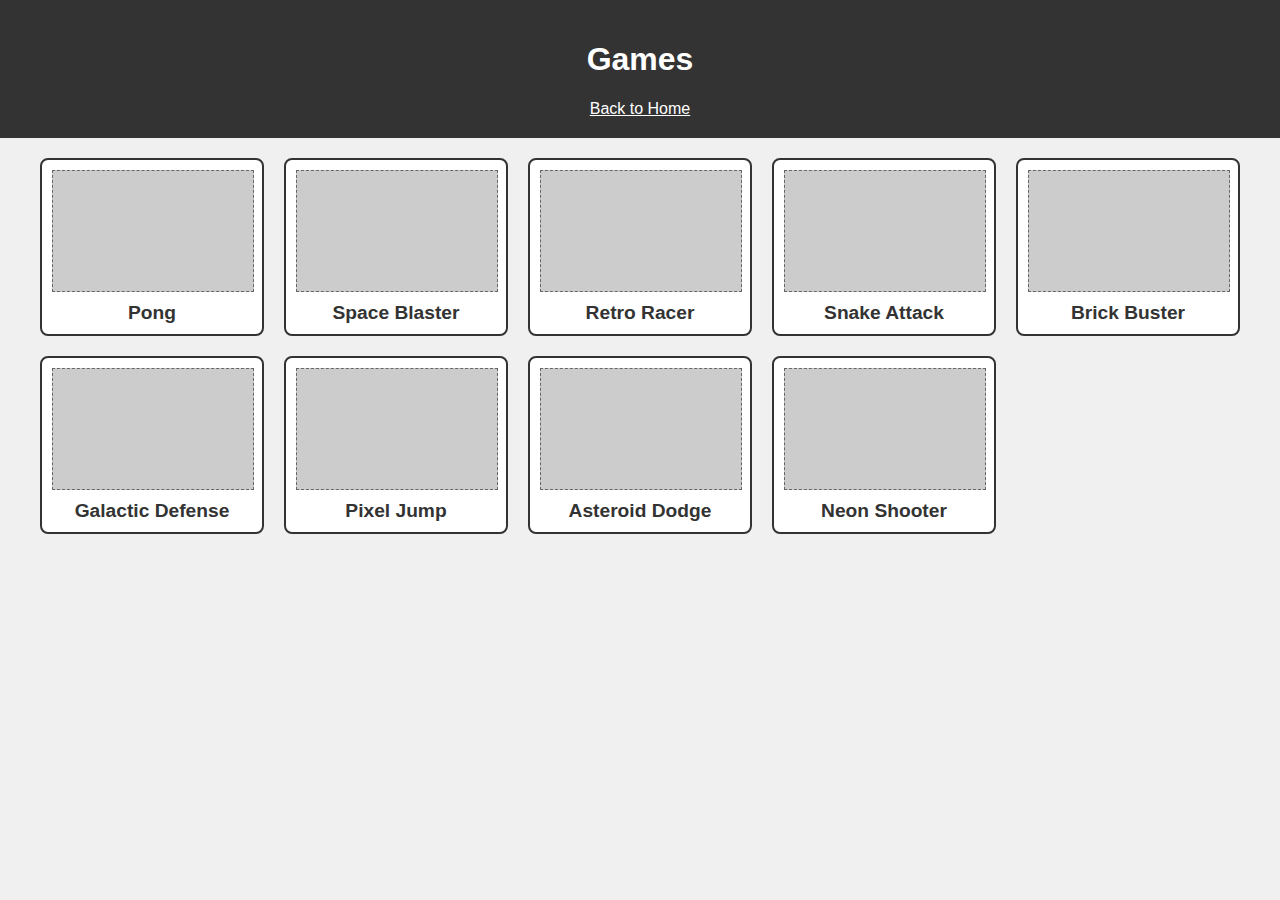
==== games.html @ 6390c855 "Pong and carousel" ====
<!DOCTYPE html>
<html lang="en">
<head>
    <meta charset="UTF-8">
    <meta name="viewport" content="width=device-width, initial-scale=1.0">
    <title>Games - AI Game Hub</title>
    <link rel="stylesheet" href="/styles.css">
</head>
<body>
    <header>
        <h1>Games</h1>
        <nav><a href="/index.html">Back to Home</a></nav>
    </header>
    <main>
        <!-- Game Grid -->
        <section id="game-grid" class="game-grid">
            <div class="game-tile" data-game="pong">
                <div class="game-placeholder"></div>
                <h3>Pong</h3>
            </div>
            <div class="game-tile" data-game="space-blaster">
                <div class="game-placeholder"></div>
                <h3>Space Blaster</h3>
            </div>
            <div class="game-tile" data-game="retro-racer">
                <div class="game-placeholder"></div>
                <h3>Retro Racer</h3>
            </div>
            <div class="game-tile" data-game="snake-attack">
                <div class="game-placeholder"></div>
                <h3>Snake Attack</h3>
            </div>
            <div class="game-tile" data-game="brick-buster">
                <div class="game-placeholder"></div>
                <h3>Brick Buster</h3>
            </div>
            <div class="game-tile" data-game="galactic-defense">
                <div class="game-placeholder"></div>
                <h3>Galactic Defense</h3>
            </div>
            <div class="game-tile" data-game="pixel-jump">
                <div class="game-placeholder"></div>
                <h3>Pixel Jump</h3>
            </div>
            <div class="game-tile" data-game="asteroid-dodge">
                <div class="game-placeholder"></div>
                <h3>Asteroid Dodge</h3>
            </div>
            <div class="game-tile" data-game="neon-shooter">
                <div class="game-placeholder"></div>
                <h3>Neon Shooter</h3>
            </div>
            <div class="game
---- styles.css ----
body {
    font-family: Arial, sans-serif;
    margin: 0;
    padding: 0;
    text-align: center;
    background-color: #f0f0f0;
}

header {
    background-color: #333;
    color: white;
    padding: 20px;
}

nav a {
    color: white;
    margin: 0 10px;
}

main {
    padding: 20px;
}

/* Game Grid */
.game-grid {
    display: grid;
    grid-template-columns: repeat(auto-fit, minmax(200px, 1fr));
    gap: 20px;
    max-width: 1200px;
    margin: 0 auto;
}

.game-tile {
    background-color: #fff;
    border: 2px solid #333;
    border-radius: 8px;
    padding: 10px;
    cursor: pointer;
    transition: transform 0.2s;
}

.game-tile:hover {
    transform: scale(1.05);
}

.game-placeholder {
    width: 100%;
    height: 120px;
    background-color: #ccc;
    border: 1px dashed #666;
    margin-bottom: 10px;
}

h3 {
    margin: 0;
    font-size: 1.2em;
    color: #333;
}

/* Game Focus Overlay */
.game-focus {
    position: fixed;
    top: 0;
    left: 0;
    width: 100%;
    height: 100%;
    background-color: rgba(0, 0, 0, 0.8);
    display: flex;
    justify-content: center;
    align-items: center;
    z-index: 1000;
}

.game-content {
    background-color: #fff;
    padding: 20px;
    border-radius: 8px;
    max-width: 900px;
    width: 90%;
    position: relative;
}

#close-focus {
    position: absolute;
    top: 10px;
    right: 10px;
    background-color: #f44336;
    color: white;
    border: none;
    padding: 5px 10px;
    border-radius: 4px;
    cursor: pointer;
}

#pongCanvas {
    border: 1px solid #333;
}

.hidden {
    display: none;
}
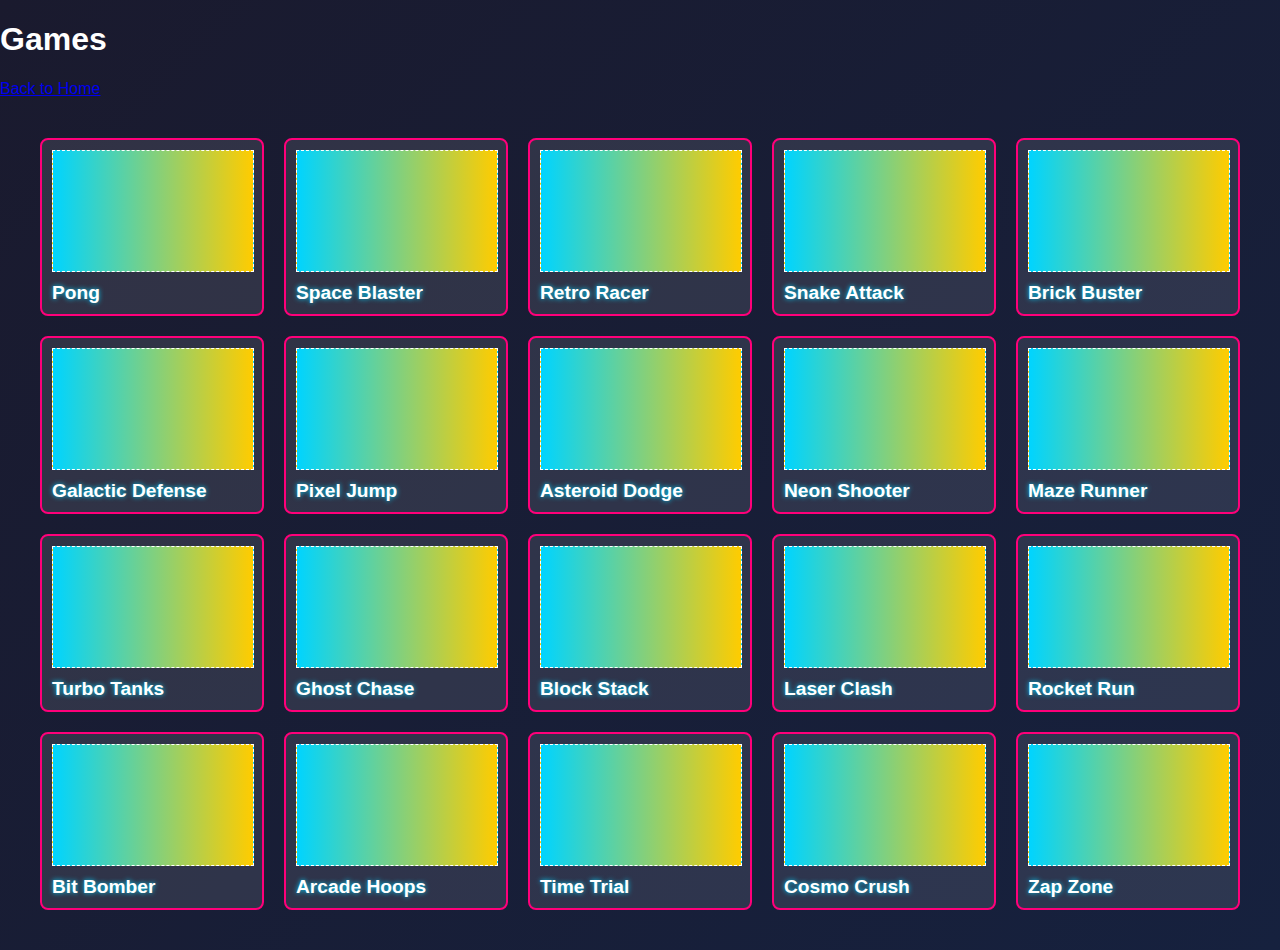
==== commit 957b3287: "fix games ref" ====
--- a/games.html
+++ b/games.html
@@ -50,4 +50,67 @@
                 <div class="game-placeholder"></div>
                 <h3>Neon Shooter</h3>
             </div>
-            <div class="game+            <div class="game-tile" data-game="maze-runner">
+                <div class="game-placeholder"></div>
+                <h3>Maze Runner</h3>
+            </div>
+            <div class="game-tile" data-game="turbo-tanks">
+                <div class="game-placeholder"></div>
+                <h3>Turbo Tanks</h3>
+            </div>
+            <div class="game-tile" data-game="ghost-chase">
+                <div class="game-placeholder"></div>
+                <h3>Ghost Chase</h3>
+            </div>
+            <div class="game-tile" data-game="block-stack">
+                <div class="game-placeholder"></div>
+                <h3>Block Stack</h3>
+            </div>
+            <div class="game-tile" data-game="laser-clash">
+                <div class="game-placeholder"></div>
+                <h3>Laser Clash</h3>
+            </div>
+            <div class="game-tile" data-game="rocket-run">
+                <div class="game-placeholder"></div>
+                <h3>Rocket Run</h3>
+            </div>
+            <div class="game-tile" data-game="bit-bomber">
+                <div class="game-placeholder"></div>
+                <h3>Bit Bomber</h3>
+            </div>
+            <div class="game-tile" data-game="arcade-hoops">
+                <div class="game-placeholder"></div>
+                <h3>Arcade Hoops</h3>
+            </div>
+            <div class="game-tile" data-game="time-trial">
+                <div class="game-placeholder"></div>
+                <h3>Time Trial</h3>
+            </div>
+            <div class="game-tile" data-game="cosmo-crush">
+                <div class="game-placeholder"></div>
+                <h3>Cosmo Crush</h3>
+            </div>
+            <div class="game-tile" data-game="zap-zone">
+                <div class="game-placeholder"></div>
+                <h3>Zap Zone</h3>
+            </div>
+        </section>
+
+        <!-- Game Focus Overlay -->
+        <div id="game-focus" class="game-focus hidden">
+            <div class="game-content">
+                <button id="close-focus">Close</button>
+                <h2 id="game-title"></h2>
+                <div id="game-area">
+                    <!-- Pong Canvas (only shown for Pong) -->
+                    <canvas id="pongCanvas" width="800" height="600" class="hidden"></canvas>
+                    <p id="game-instructions" class="hidden">Use W/S for left paddle, Up/Down for right paddle.</p>
+                    <!-- Placeholder for other games -->
+                    <p id="coming-soon" class="hidden">Coming Soon!</p>
+                </div>
+            </div>
+        </div>
+    </main>
+    <script src="/games.js"></script>
+</body>
+</html>--- a/styles.css
+++ b/styles.css
@@ -1,27 +1,130 @@
+/* Reset and Base Styles */
 body {
-    font-family: Arial, sans-serif;
+    font-family: 'Arial', sans-serif;
     margin: 0;
     padding: 0;
+    background: linear-gradient(135deg, #1a1a2e, #16213e); /* Dark gradient background */
+    color: #fff;
+    overflow-x: hidden;
+}
+
+/* Hero Header */
+.hero {
+    position: relative;
     text-align: center;
-    background-color: #f0f0f0;
-}
-
-header {
-    background-color: #333;
-    color: white;
+    padding: 60px 20px;
+    background: linear-gradient(45deg, #ff007a, #00d4ff, #ffcc00); /* Vibrant gradient */
+    background-size: 200% 200%;
+    animation: gradientShift 10s ease infinite; /* Animated gradient */
+    box-shadow: 0 4px 20px rgba(0, 0, 0, 0.5);
+}
+
+.hero h1 {
+    font-size: 4em;
+    margin: 0;
+    text-transform: uppercase;
+    letter-spacing: 2px;
+    text-shadow: 0 0 10px rgba(255, 255, 255, 0.8), 0 0 20px #ff007a; /* Neon glow */
+    animation: pulse 2s infinite; /* Subtle pulse effect */
+}
+
+.tagline {
+    font-size: 1.5em;
+    margin: 10px 0;
+    color: #e0e0e0;
+    text-shadow: 0 0 5px rgba(0, 212, 255, 0.7);
+}
+
+/* Navigation Button */
+nav .btn {
+    display: inline-block;
+    padding: 15px 30px;
+    background: #00d4ff;
+    color: #1a1a2e;
+    text-decoration: none;
+    font-weight: bold;
+    border-radius: 25px;
+    transition: transform 0.3s, box-shadow 0.3s;
+    box-shadow: 0 0 15px #00d4ff;
+}
+
+nav .btn:hover {
+    transform: scale(1.1);
+    box-shadow: 0 0 25px #00d4ff, 0 0 50px #00d4ff;
+}
+
+/* Main Sections */
+main {
+    max-width: 1200px;
+    margin: 40px auto;
+    padding: 0 20px;
+}
+
+.highlight {
+    background: rgba(255, 255, 255, 0.1);
+    padding: 30px;
+    margin: 20px 0;
+    border-radius: 10px;
+    border: 1px solid rgba(255, 255, 255, 0.2);
+    backdrop-filter: blur(5px); /* Glassmorphism effect */
+    transition: transform 0.3s;
+}
+
+.highlight:hover {
+    transform: translateY(-5px);
+    box-shadow: 0 10px 20px rgba(0, 0, 0, 0.3);
+}
+
+.highlight h2 {
+    font-size: 2em;
+    color: #ffcc00;
+    text-shadow: 0 0 10px #ffcc00;
+}
+
+.highlight p {
+    font-size: 1.2em;
+    color: #d0d0d0;
+}
+
+.btn.secondary {
+    display: inline-block;
+    padding: 10px 20px;
+    background: #ff007a;
+    color: #fff;
+    text-decoration: none;
+    border-radius: 20px;
+    box-shadow: 0 0 10px #ff007a;
+    transition: transform 0.3s;
+}
+
+.btn.secondary:hover {
+    transform: scale(1.05);
+    box-shadow: 0 0 20px #ff007a;
+}
+
+/* Footer */
+footer {
+    background: #1a1a2e;
     padding: 20px;
-}
-
-nav a {
-    color: white;
-    margin: 0 10px;
-}
-
-main {
-    padding: 20px;
-}
-
-/* Game Grid */
+    text-align: center;
+    border-top: 1px solid #ff007a;
+    box-shadow: 0 -4px 10px rgba(0, 0, 0, 0.5);
+}
+
+/* Animations */
+@keyframes gradientShift {
+    0% { background-position: 0% 0%; }
+    50% { background-position: 100% 100%; }
+    100% { background-position: 0% 0%; }
+}
+
+@keyframes pulse {
+    0% { transform: scale(1); }
+    50% { transform: scale(1.05); }
+    100% { transform: scale(1); }
+}
+
+/* Game Grid (unchanged from before) */
 .game-grid {
     display: grid;
     grid-template-columns: repeat(auto-fit, minmax(200px, 1fr));
@@ -31,8 +134,8 @@
 }
 
 .game-tile {
-    background-color: #fff;
-    border: 2px solid #333;
+    background-color: rgba(255, 255, 255, 0.1);
+    border: 2px solid #ff007a;
     border-radius: 8px;
     padding: 10px;
     cursor: pointer;
@@ -41,23 +144,25 @@
 
 .game-tile:hover {
     transform: scale(1.05);
+    box-shadow: 0 0 15px #ff007a;
 }
 
 .game-placeholder {
     width: 100%;
     height: 120px;
-    background-color: #ccc;
-    border: 1px dashed #666;
+    background: linear-gradient(90deg, #00d4ff, #ffcc00);
+    border: 1px dashed #fff;
     margin-bottom: 10px;
 }
 
-h3 {
+.game-tile h3 {
     margin: 0;
     font-size: 1.2em;
-    color: #333;
-}
-
-/* Game Focus Overlay */
+    color: #fff;
+    text-shadow: 0 0 5px #00d4ff;
+}
+
+/* Game Focus Overlay (unchanged) */
 .game-focus {
     position: fixed;
     top: 0;
@@ -72,12 +177,13 @@
 }
 
 .game-content {
-    background-color: #fff;
+    background: rgba(255, 255, 255, 0.1);
     padding: 20px;
     border-radius: 8px;
     max-width: 900px;
     width: 90%;
     position: relative;
+    backdrop-filter: blur(5px);
 }
 
 #close-focus {
@@ -93,7 +199,7 @@
 }
 
 #pongCanvas {
-    border: 1px solid #333;
+    border: 1px solid #ff007a;
 }
 
 .hidden {
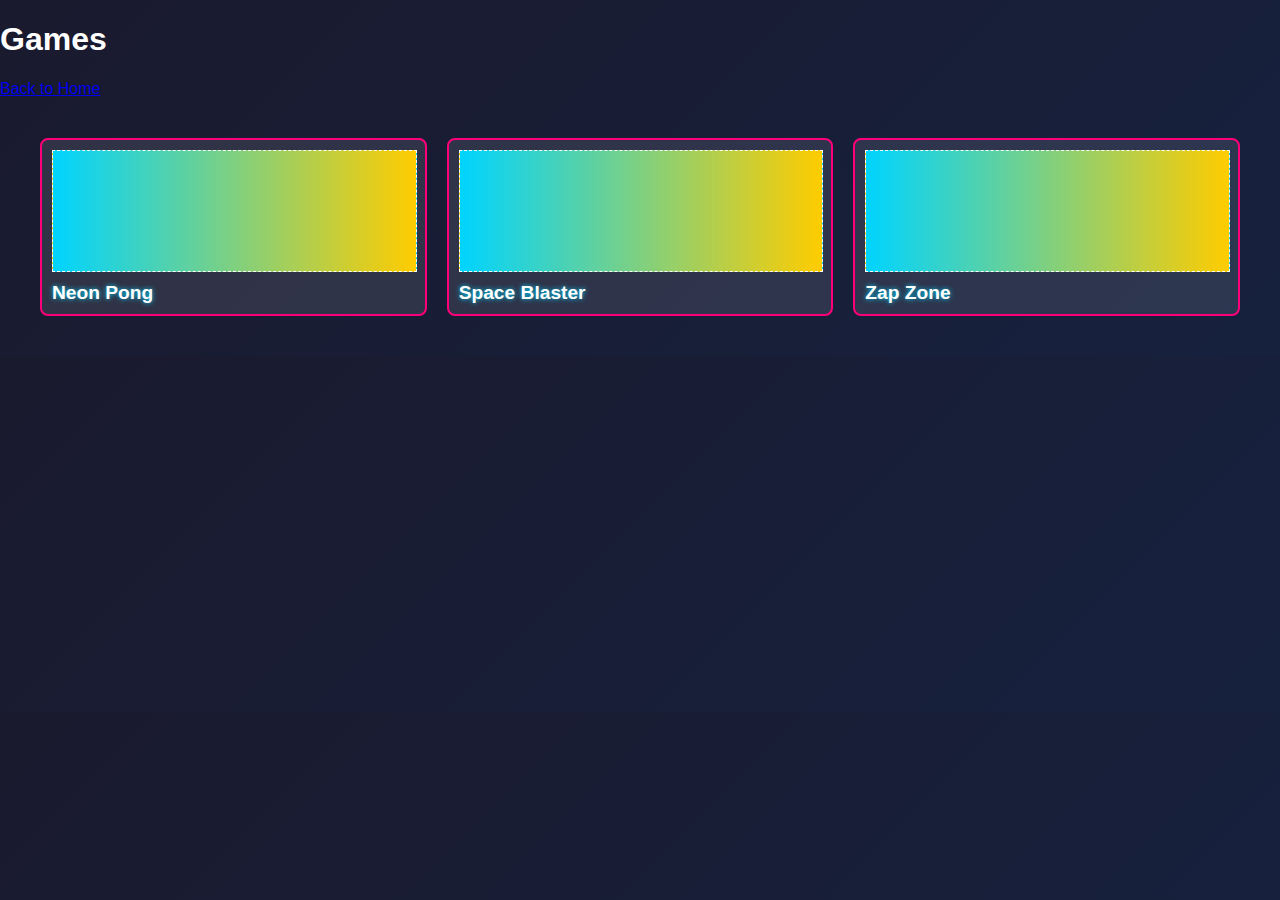
==== commit ee46c558: "customize pong" ====
--- a/games.html
+++ b/games.html
@@ -5,6 +5,7 @@
     <meta name="viewport" content="width=device-width, initial-scale=1.0">
     <title>Games - AI Game Hub</title>
     <link rel="stylesheet" href="/styles.css">
+    <link href="https://fonts.googleapis.com/css2?family=Orbitron:wght@400;700&display=swap" rel="stylesheet"> <!-- Space font -->
 </head>
 <body>
     <header>
@@ -12,100 +13,29 @@
         <nav><a href="/index.html">Back to Home</a></nav>
     </header>
     <main>
-        <!-- Game Grid -->
         <section id="game-grid" class="game-grid">
             <div class="game-tile" data-game="pong">
                 <div class="game-placeholder"></div>
-                <h3>Pong</h3>
+                <h3>Neon Pong</h3> <!-- Updated name for twist -->
             </div>
             <div class="game-tile" data-game="space-blaster">
                 <div class="game-placeholder"></div>
                 <h3>Space Blaster</h3>
             </div>
-            <div class="game-tile" data-game="retro-racer">
-                <div class="game-placeholder"></div>
-                <h3>Retro Racer</h3>
-            </div>
-            <div class="game-tile" data-game="snake-attack">
-                <div class="game-placeholder"></div>
-                <h3>Snake Attack</h3>
-            </div>
-            <div class="game-tile" data-game="brick-buster">
-                <div class="game-placeholder"></div>
-                <h3>Brick Buster</h3>
-            </div>
-            <div class="game-tile" data-game="galactic-defense">
-                <div class="game-placeholder"></div>
-                <h3>Galactic Defense</h3>
-            </div>
-            <div class="game-tile" data-game="pixel-jump">
-                <div class="game-placeholder"></div>
-                <h3>Pixel Jump</h3>
-            </div>
-            <div class="game-tile" data-game="asteroid-dodge">
-                <div class="game-placeholder"></div>
-                <h3>Asteroid Dodge</h3>
-            </div>
-            <div class="game-tile" data-game="neon-shooter">
-                <div class="game-placeholder"></div>
-                <h3>Neon Shooter</h3>
-            </div>
-            <div class="game-tile" data-game="maze-runner">
-                <div class="game-placeholder"></div>
-                <h3>Maze Runner</h3>
-            </div>
-            <div class="game-tile" data-game="turbo-tanks">
-                <div class="game-placeholder"></div>
-                <h3>Turbo Tanks</h3>
-            </div>
-            <div class="game-tile" data-game="ghost-chase">
-                <div class="game-placeholder"></div>
-                <h3>Ghost Chase</h3>
-            </div>
-            <div class="game-tile" data-game="block-stack">
-                <div class="game-placeholder"></div>
-                <h3>Block Stack</h3>
-            </div>
-            <div class="game-tile" data-game="laser-clash">
-                <div class="game-placeholder"></div>
-                <h3>Laser Clash</h3>
-            </div>
-            <div class="game-tile" data-game="rocket-run">
-                <div class="game-placeholder"></div>
-                <h3>Rocket Run</h3>
-            </div>
-            <div class="game-tile" data-game="bit-bomber">
-                <div class="game-placeholder"></div>
-                <h3>Bit Bomber</h3>
-            </div>
-            <div class="game-tile" data-game="arcade-hoops">
-                <div class="game-placeholder"></div>
-                <h3>Arcade Hoops</h3>
-            </div>
-            <div class="game-tile" data-game="time-trial">
-                <div class="game-placeholder"></div>
-                <h3>Time Trial</h3>
-            </div>
-            <div class="game-tile" data-game="cosmo-crush">
-                <div class="game-placeholder"></div>
-                <h3>Cosmo Crush</h3>
-            </div>
+            <!-- ... Rest of the 20 game tiles unchanged ... -->
             <div class="game-tile" data-game="zap-zone">
                 <div class="game-placeholder"></div>
                 <h3>Zap Zone</h3>
             </div>
         </section>
 
-        <!-- Game Focus Overlay -->
         <div id="game-focus" class="game-focus hidden">
             <div class="game-content">
                 <button id="close-focus">Close</button>
                 <h2 id="game-title"></h2>
                 <div id="game-area">
-                    <!-- Pong Canvas (only shown for Pong) -->
                     <canvas id="pongCanvas" width="800" height="600" class="hidden"></canvas>
-                    <p id="game-instructions" class="hidden">Use W/S for left paddle, Up/Down for right paddle.</p>
-                    <!-- Placeholder for other games -->
+                    <p id="game-instructions" class="hidden">W/S to move, Space to shoot lasers!</p>
                     <p id="coming-soon" class="hidden">Coming Soon!</p>
                 </div>
             </div>
--- a/styles.css
+++ b/styles.css
@@ -204,4 +204,22 @@
 
 .hidden {
     display: none;
+}
+
+/* Pong Canvas */
+#pongCanvas {
+    border: 2px solid #ff007a;
+    box-shadow: 0 0 15px #ff007a;
+}
+
+/* Instructions */
+#game-instructions {
+    font-family: 'Orbitron', sans-serif;
+    color: #00d4ff;
+    text-shadow: 0 0 5px #00d4ff;
+}
+
+/* Game Content */
+.game-content {
+    font-family: 'Orbitron', sans-serif;
 }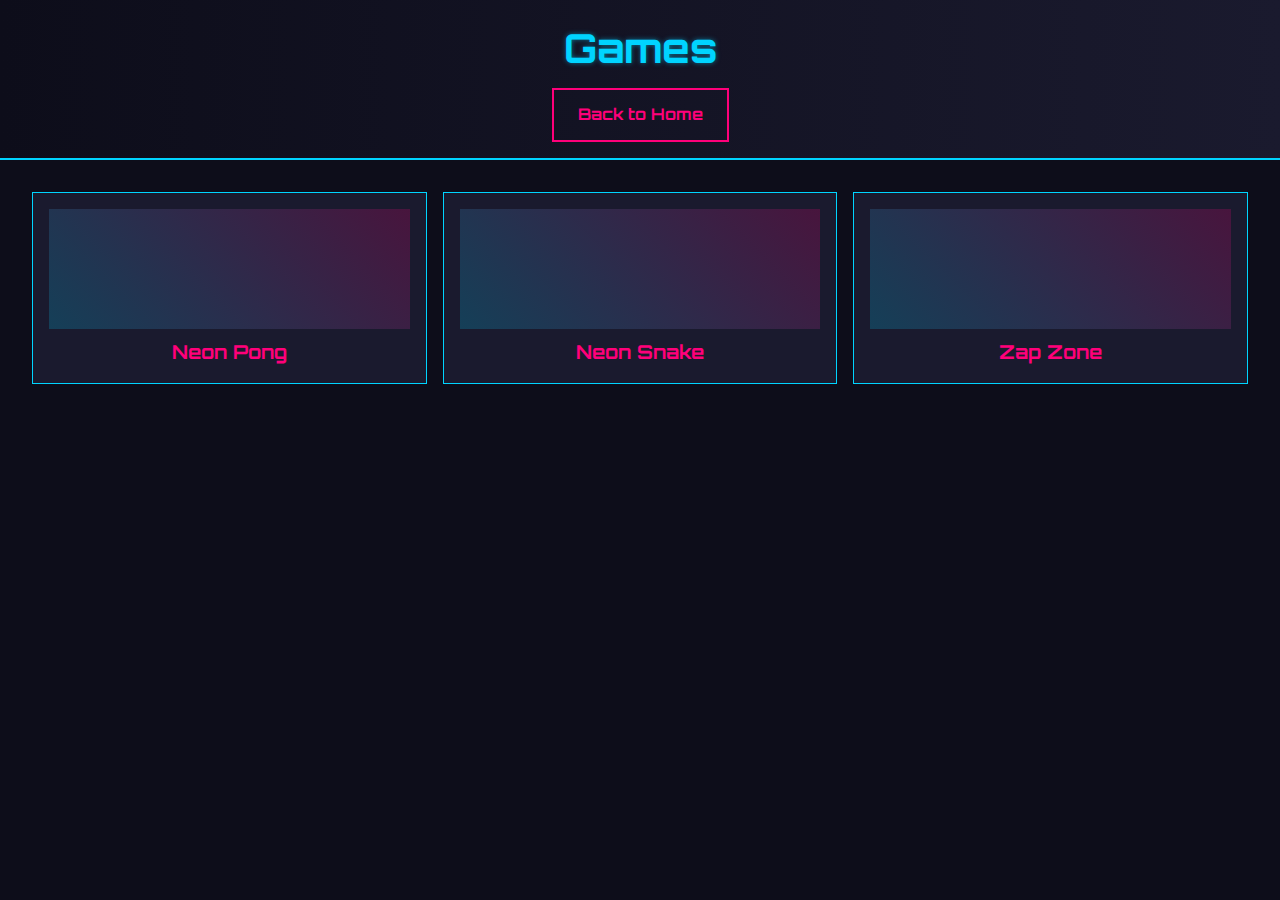
==== commit c6cfd4aa: "some pong updates" ====
--- a/games.html
+++ b/games.html
@@ -5,42 +5,30 @@
     <meta name="viewport" content="width=device-width, initial-scale=1.0">
     <title>Games - AI Game Hub</title>
     <link rel="stylesheet" href="/styles.css">
-    <link href="https://fonts.googleapis.com/css2?family=Orbitron:wght@400;700&display=swap" rel="stylesheet"> <!-- Space font -->
+    <link href="https://fonts.googleapis.com/css2?family=Orbitron:wght@400;700&display=swap" rel="stylesheet">
 </head>
 <body>
     <header>
         <h1>Games</h1>
-        <nav><a href="/index.html">Back to Home</a></nav>
+        <nav><a href="/index.html" class="btn">Back to Home</a></nav>
     </header>
     <main>
         <section id="game-grid" class="game-grid">
-            <div class="game-tile" data-game="pong">
+            <a href="/pong.html" class="game-tile">
                 <div class="game-placeholder"></div>
-                <h3>Neon Pong</h3> <!-- Updated name for twist -->
-            </div>
-            <div class="game-tile" data-game="space-blaster">
+                <h3>Neon Pong</h3>
+            </a>
+            <!-- Repeat for 19 more games, placeholder examples below -->
+            <a href="/snake.html" class="game-tile">
                 <div class="game-placeholder"></div>
-                <h3>Space Blaster</h3>
-            </div>
-            <!-- ... Rest of the 20 game tiles unchanged ... -->
-            <div class="game-tile" data-game="zap-zone">
+                <h3>Neon Snake</h3>
+            </a>
+            <!-- ... Add 18 more similar <a> tags with href="/game-name.html" ... -->
+            <a href="/zap-zone.html" class="game-tile">
                 <div class="game-placeholder"></div>
                 <h3>Zap Zone</h3>
-            </div>
+            </a>
         </section>
-
-        <div id="game-focus" class="game-focus hidden">
-            <div class="game-content">
-                <button id="close-focus">Close</button>
-                <h2 id="game-title"></h2>
-                <div id="game-area">
-                    <canvas id="pongCanvas" width="800" height="600" class="hidden"></canvas>
-                    <p id="game-instructions" class="hidden">W/S to move, Space to shoot lasers!</p>
-                    <p id="coming-soon" class="hidden">Coming Soon!</p>
-                </div>
-            </div>
-        </div>
     </main>
-    <script src="/games.js"></script>
 </body>
 </html>--- a/styles.css
+++ b/styles.css
@@ -1,225 +1,152 @@
-/* Reset and Base Styles */
-body {
-    font-family: 'Arial', sans-serif;
+* {
     margin: 0;
     padding: 0;
-    background: linear-gradient(135deg, #1a1a2e, #16213e); /* Dark gradient background */
-    color: #fff;
-    overflow-x: hidden;
+    box-sizing: border-box;
 }
 
-/* Hero Header */
-.hero {
-    position: relative;
-    text-align: center;
-    padding: 60px 20px;
-    background: linear-gradient(45deg, #ff007a, #00d4ff, #ffcc00); /* Vibrant gradient */
-    background-size: 200% 200%;
-    animation: gradientShift 10s ease infinite; /* Animated gradient */
-    box-shadow: 0 4px 20px rgba(0, 0, 0, 0.5);
+body {
+    font-family: 'Orbitron', sans-serif;
+    background-color: #0d0d1a; /* Deep black-blue */
+    color: #e6e6e6; /* Light gray for text */
+    line-height: 1.6;
 }
 
-.hero h1 {
-    font-size: 4em;
-    margin: 0;
-    text-transform: uppercase;
-    letter-spacing: 2px;
-    text-shadow: 0 0 10px rgba(255, 255, 255, 0.8), 0 0 20px #ff007a; /* Neon glow */
-    animation: pulse 2s infinite; /* Subtle pulse effect */
+header {
+    background: linear-gradient(90deg, #0d0d1a, #1a1a2e);
+    padding: 1rem;
+    text-align: center;
+    border-bottom: 2px solid #00d4ff; /* Neon cyan accent */
+}
+
+h1 {
+    font-size: 2.5rem;
+    color: #00d4ff; /* Neon cyan */
+    text-shadow: 0 0 5px rgba(0, 212, 255, 0.5);
+}
+
+nav {
+    margin-top: 0.5rem;
+}
+
+.btn {
+    display: inline-block;
+    padding: 0.75rem 1.5rem;
+    background: transparent;
+    border: 2px solid #ff007a; /* Neon magenta */
+    color: #ff007a;
+    text-decoration: none;
+    font-weight: 700;
+    transition: all 0.3s ease;
+}
+
+.btn:hover {
+    background: #ff007a;
+    color: #0d0d1a;
+    box-shadow: 0 0 10px rgba(255, 0, 122, 0.7);
+}
+
+.hero {
+    text-align: center;
+    padding: 4rem 2rem;
+    background: radial-gradient(circle, #1a1a2e, #0d0d1a);
 }
 
 .tagline {
-    font-size: 1.5em;
-    margin: 10px 0;
-    color: #e0e0e0;
-    text-shadow: 0 0 5px rgba(0, 212, 255, 0.7);
+    font-size: 1.2rem;
+    color: #00ffcc; /* Neon teal */
+    text-shadow: 0 0 3px rgba(0, 255, 204, 0.5);
 }
 
-/* Navigation Button */
-nav .btn {
-    display: inline-block;
-    padding: 15px 30px;
-    background: #00d4ff;
-    color: #1a1a2e;
-    text-decoration: none;
-    font-weight: bold;
-    border-radius: 25px;
-    transition: transform 0.3s, box-shadow 0.3s;
-    box-shadow: 0 0 15px #00d4ff;
-}
-
-nav .btn:hover {
-    transform: scale(1.1);
-    box-shadow: 0 0 25px #00d4ff, 0 0 50px #00d4ff;
-}
-
-/* Main Sections */
-main {
-    max-width: 1200px;
-    margin: 40px auto;
-    padding: 0 20px;
-}
-
-.highlight {
-    background: rgba(255, 255, 255, 0.1);
-    padding: 30px;
-    margin: 20px 0;
-    border-radius: 10px;
-    border: 1px solid rgba(255, 255, 255, 0.2);
-    backdrop-filter: blur(5px); /* Glassmorphism effect */
-    transition: transform 0.3s;
-}
-
-.highlight:hover {
-    transform: translateY(-5px);
-    box-shadow: 0 10px 20px rgba(0, 0, 0, 0.3);
-}
-
-.highlight h2 {
-    font-size: 2em;
-    color: #ffcc00;
-    text-shadow: 0 0 10px #ffcc00;
-}
-
-.highlight p {
-    font-size: 1.2em;
-    color: #d0d0d0;
-}
-
-.btn.secondary {
-    display: inline-block;
-    padding: 10px 20px;
-    background: #ff007a;
-    color: #fff;
-    text-decoration: none;
-    border-radius: 20px;
-    box-shadow: 0 0 10px #ff007a;
-    transition: transform 0.3s;
-}
-
-.btn.secondary:hover {
-    transform: scale(1.05);
-    box-shadow: 0 0 20px #ff007a;
-}
-
-/* Footer */
-footer {
-    background: #1a1a2e;
-    padding: 20px;
-    text-align: center;
-    border-top: 1px solid #ff007a;
-    box-shadow: 0 -4px 10px rgba(0, 0, 0, 0.5);
-}
-
-/* Animations */
-@keyframes gradientShift {
-    0% { background-position: 0% 0%; }
-    50% { background-position: 100% 100%; }
-    100% { background-position: 0% 0%; }
-}
-
-@keyframes pulse {
-    0% { transform: scale(1); }
-    50% { transform: scale(1.05); }
-    100% { transform: scale(1); }
-}
-
-/* Game Grid (unchanged from before) */
 .game-grid {
     display: grid;
     grid-template-columns: repeat(auto-fit, minmax(200px, 1fr));
-    gap: 20px;
-    max-width: 1200px;
-    margin: 0 auto;
+    gap: 1rem;
+    padding: 2rem;
 }
 
 .game-tile {
-    background-color: rgba(255, 255, 255, 0.1);
-    border: 2px solid #ff007a;
-    border-radius: 8px;
-    padding: 10px;
-    cursor: pointer;
-    transition: transform 0.2s;
+    background: #1a1a2e; /* Darker tile */
+    padding: 1rem;
+    text-align: center;
+    border: 1px solid #00d4ff;
+    transition: transform 0.3s ease, box-shadow 0.3s ease;
+    text-decoration: none;
+    color: #e6e6e6;
 }
 
 .game-tile:hover {
     transform: scale(1.05);
-    box-shadow: 0 0 15px #ff007a;
+    box-shadow: 0 0 15px rgba(0, 212, 255, 0.5);
 }
 
 .game-placeholder {
     width: 100%;
     height: 120px;
-    background: linear-gradient(90deg, #00d4ff, #ffcc00);
-    border: 1px dashed #fff;
-    margin-bottom: 10px;
+    background: linear-gradient(45deg, #00d4ff, #ff007a);
+    opacity: 0.2;
+    margin-bottom: 0.5rem;
 }
 
-.game-tile h3 {
-    margin: 0;
-    font-size: 1.2em;
-    color: #fff;
-    text-shadow: 0 0 5px #00d4ff;
+h3 {
+    font-size: 1.2rem;
+    color: #ff007a; /* Neon magenta */
 }
 
-/* Game Focus Overlay (unchanged) */
-.game-focus {
-    position: fixed;
-    top: 0;
-    left: 0;
-    width: 100%;
-    height: 100%;
-    background-color: rgba(0, 0, 0, 0.8);
+.game-container {
     display: flex;
-    justify-content: center;
+    flex-direction: column;
     align-items: center;
-    z-index: 1000;
-}
-
-.game-content {
-    background: rgba(255, 255, 255, 0.1);
-    padding: 20px;
-    border-radius: 8px;
-    max-width: 900px;
-    width: 90%;
-    position: relative;
-    backdrop-filter: blur(5px);
-}
-
-#close-focus {
-    position: absolute;
-    top: 10px;
-    right: 10px;
-    background-color: #f44336;
-    color: white;
-    border: none;
-    padding: 5px 10px;
-    border-radius: 4px;
-    cursor: pointer;
+    padding: 2rem;
+    background: #0d0d1a;
 }
 
 #pongCanvas {
-    border: 1px solid #ff007a;
+    border: 1px solid #00d4ff;
+    background: #1a1a2e;
 }
 
-.hidden {
-    display: none;
+#game-instructions {
+    margin-top: 1rem;
+    font-size: 1rem;
+    color: #00ffcc;
+    text-shadow: 0 0 3px rgba(0, 255, 204, 0.5);
 }
 
-/* Pong Canvas */
-#pongCanvas {
-    border: 2px solid #ff007a;
-    box-shadow: 0 0 15px #ff007a;
-}
+/* Mobile Adjustments */
+@media (max-width: 800px) {
+    #pongCanvas {
+        width: 100%;
+        height: auto;
+        max-width: 800px;
+        max-height: 600px;
+        aspect-ratio: 4 / 3;
+    }
 
-/* Instructions */
-#game-instructions {
-    font-family: 'Orbitron', sans-serif;
-    color: #00d4ff;
-    text-shadow: 0 0 5px #00d4ff;
-}
+    .game-grid {
+        grid-template-columns: repeat(auto-fit, minmax(150px, 1fr));
+    }
 
-/* Game Content */
-.game-content {
-    font-family: 'Orbitron', sans-serif;
+    .game-tile {
+        padding: 0.5rem;
+    }
+
+    .game-placeholder {
+        height: 90px;
+    }
+
+    h1 {
+        font-size: 2rem;
+    }
+
+    .tagline {
+        font-size: 1rem;
+    }
+
+    .btn {
+        padding: 0.5rem 1rem;
+    }
+
+    .game-container {
+        padding: 1rem;
+    }
 }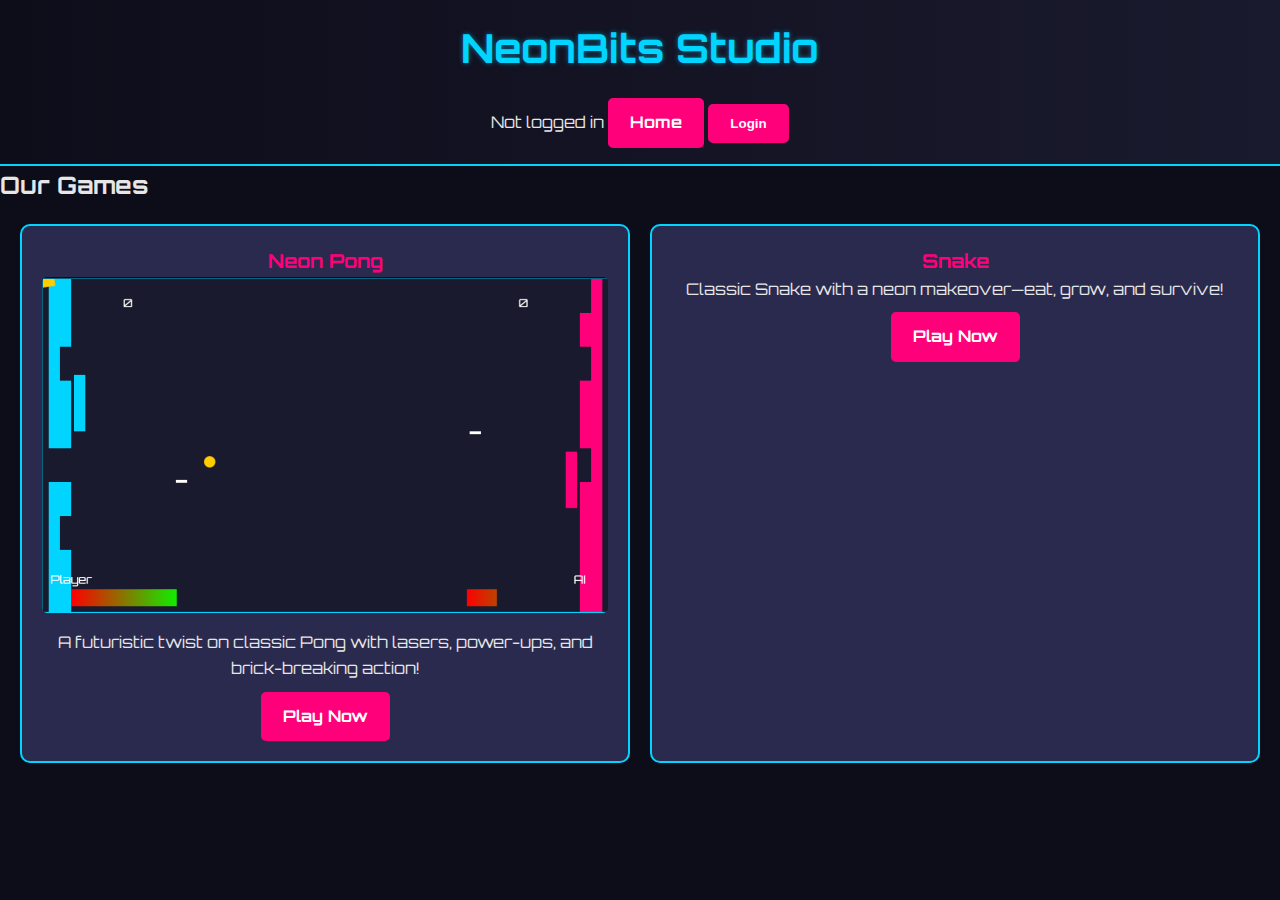
==== commit c1ef50cd: "neonbits" ====
--- a/games.html
+++ b/games.html
@@ -3,32 +3,98 @@
 <head>
     <meta charset="UTF-8">
     <meta name="viewport" content="width=device-width, initial-scale=1.0">
-    <title>Games - AI Game Hub</title>
+    <title>NeonBits Studio</title>
     <link rel="stylesheet" href="/styles.css">
     <link href="https://fonts.googleapis.com/css2?family=Orbitron:wght@400;700&display=swap" rel="stylesheet">
 </head>
 <body>
     <header>
-        <h1>Games</h1>
-        <nav><a href="/index.html" class="btn">Back to Home</a></nav>
+        <h1>NeonBits Studio</h1>
+        <nav>
+            <span id="user-status"></span>
+            <a href="/index.html" class="btn">Home</a>
+            <button id="login-btn" class="btn" style="display: none;">Login</button>
+            <button id="logout-btn" class="btn" style="display: none;">Logout</button>
+        </nav>
     </header>
     <main>
-        <section id="game-grid" class="game-grid">
-            <a href="/pong.html" class="game-tile">
-                <div class="game-placeholder"></div>
-                <h3>Neon Pong</h3>
-            </a>
-            <!-- Repeat for 19 more games, placeholder examples below -->
-            <a href="/snake.html" class="game-tile">
-                <div class="game-placeholder"></div>
-                <h3>Neon Snake</h3>
-            </a>
-            <!-- ... Add 18 more similar <a> tags with href="/game-name.html" ... -->
-            <a href="/zap-zone.html" class="game-tile">
-                <div class="game-placeholder"></div>
-                <h3>Zap Zone</h3>
-            </a>
+        <section class="game-list">
+            <h2>Our Games</h2>
+            <div class="game-grid">
+                <div class="game-card">
+                    <h3>Neon Pong</h3>
+                    <img src="/images/pongScreenshot.jpg" alt="Neon Pong Gameplay" class="game-screenshot">
+                    <p>A futuristic twist on classic Pong with lasers, power-ups, and brick-breaking action!</p>
+                    <a href="/pong.html" class="btn">Play Now</a>
+                </div>
+                <div class="game-card">
+                    <h3>Snake</h3>
+                    <p>Classic Snake with a neon makeover—eat, grow, and survive!</p>
+                    <a href="/snake.html" class="btn">Play Now</a>
+                </div>
+            </div>
         </section>
+        <div id="login-modal" class="modal" style="display: none;">
+            <div class="modal-content">
+                <span class="close">×</span>
+                <h2>Login or Sign Up</h2>
+                <input type="text" id="username" placeholder="Enter Username">
+                <button id="submit-username" class="btn">Submit</button>
+            </div>
+        </div>
     </main>
+    <script>
+        const userStatus = document.getElementById('user-status');
+        const loginBtn = document.getElementById('login-btn');
+        const logoutBtn = document.getElementById('logout-btn');
+        const loginModal = document.getElementById('login-modal');
+        const closeModal = document.getElementsByClassName('close')[0];
+        const submitUsername = document.getElementById('submit-username');
+        const usernameInput = document.getElementById('username');
+
+        let currentUser = localStorage.getItem('username');
+
+        function updateUI() {
+            if (currentUser) {
+                userStatus.textContent = `Logged in as ${currentUser}`;
+                loginBtn.style.display = 'none';
+                logoutBtn.style.display = 'inline-block';
+                loginModal.style.display = 'none';
+            } else {
+                userStatus.textContent = 'Not logged in';
+                loginBtn.style.display = 'inline-block';
+                logoutBtn.style.display = 'none';
+            }
+        }
+
+        loginBtn.addEventListener('click', () => {
+            loginModal.style.display = 'block';
+        });
+
+        closeModal.addEventListener('click', () => {
+            loginModal.style.display = 'none';
+        });
+
+        window.addEventListener('click', (e) => {
+            if (e.target === loginModal) loginModal.style.display = 'none';
+        });
+
+        submitUsername.addEventListener('click', () => {
+            const username = usernameInput.value.trim();
+            if (username) {
+                localStorage.setItem('username', username);
+                currentUser = username;
+                updateUI();
+            }
+        });
+
+        logoutBtn.addEventListener('click', () => {
+            localStorage.removeItem('username');
+            currentUser = null;
+            updateUI();
+        });
+
+        updateUI();
+    </script>
 </body>
 </html>--- a/styles.css
+++ b/styles.css
@@ -149,4 +149,100 @@
     .game-container {
         padding: 1rem;
     }
+}
+
+.mobile-controls {
+    display: none; /* Hidden on desktop by default */
+    flex-direction: row;
+    justify-content: space-around;
+    align-items: center;
+    width: 100%;
+    max-width: 800px;
+    padding: 1rem;
+}
+
+.joystick {
+    width: 80px;
+    height: 80px;
+    background: linear-gradient(135deg, #333, #555); /* Dark gray to white-gray */
+    border-radius: 50%;
+    position: relative;
+    box-shadow: inset 0 0 10px rgba(0, 0, 0, 0.8), 0 0 5px rgba(0, 0, 0, 0.5); /* 3D effect */
+}
+
+.stick {
+    width: 40px;
+    height: 40px;
+    background: #000; /* Black stick */
+    border-radius: 50%;
+    position: absolute;
+    top: 50%;
+    left: 50%;
+    transform: translate(-50%, -50%);
+    transition: transform 0.1s ease;
+}
+
+.shoot-button {
+    width: 80px;
+    height: 80px;
+    background: linear-gradient(135deg, #333, #555);
+    border: none;
+    border-radius: 50%;
+    color: #fff;
+    font-family: 'Orbitron', sans-serif;
+    font-size: 1rem;
+    box-shadow: inset 0 0 10px rgba(0, 0, 0, 0.8), 0 0 5px rgba(0, 0, 0, 0.5);
+    cursor: pointer;
+}
+
+.shoot-button:active {
+    background: linear-gradient(135deg, #555, #777);
+    box-shadow: inset 0 0 15px rgba(0, 0, 0, 0.9);
+}
+
+@media (max-width: 800px) {
+    .mobile-controls {
+        display: flex;
+    }
+}
+
+.game-grid {
+    display: grid;
+    grid-template-columns: repeat(auto-fit, minmax(300px, 1fr));
+    gap: 20px;
+    padding: 20px;
+}
+
+.game-card {
+    background: #2a2a4e;
+    border: 2px solid #00d4ff;
+    border-radius: 10px;
+    padding: 20px;
+    text-align: center;
+    transition: transform 0.3s;
+}
+
+.game-card:hover {
+    transform: scale(1.05);
+}
+
+.game-screenshot {
+    width: 100%;
+    height: auto;
+    border-radius: 5px;
+    margin-bottom: 10px;
+}
+
+.btn {
+    display: inline-block;
+    padding: 10px 20px;
+    background: #ff007a;
+    color: #fff;
+    text-decoration: none;
+    border-radius: 5px;
+    margin-top: 10px;
+}
+
+.btn:hover {
+    background: #00d4ff;
 }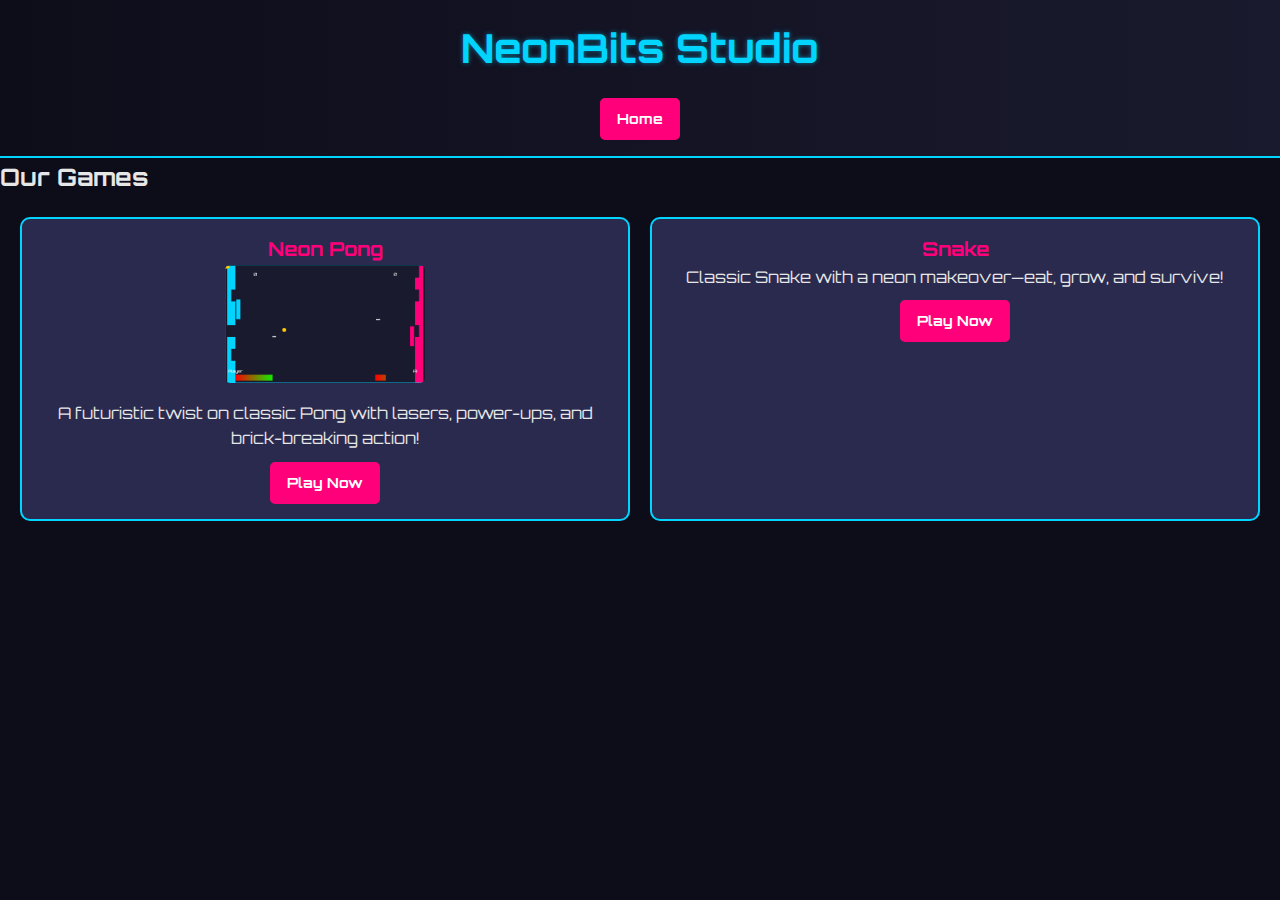
==== commit 36cea6d4: "style fix" ====
--- a/games.html
+++ b/games.html
@@ -13,8 +13,6 @@
         <nav>
             <span id="user-status"></span>
             <a href="/index.html" class="btn">Home</a>
-            <button id="login-btn" class="btn" style="display: none;">Login</button>
-            <button id="logout-btn" class="btn" style="display: none;">Logout</button>
         </nav>
     </header>
     <main>
--- a/styles.css
+++ b/styles.css
@@ -205,10 +205,9 @@
         display: flex;
     }
 }
-
 .game-grid {
     display: grid;
-    grid-template-columns: repeat(auto-fit, minmax(300px, 1fr));
+    grid-template-columns: repeat(auto-fit, minmax(250px, 1fr)); /* Slightly narrower cards */
     gap: 20px;
     padding: 20px;
 }
@@ -217,7 +216,7 @@
     background: #2a2a4e;
     border: 2px solid #00d4ff;
     border-radius: 10px;
-    padding: 20px;
+    padding: 15px; /* Reduced padding */
     text-align: center;
     transition: transform 0.3s;
 }
@@ -227,22 +226,66 @@
 }
 
 .game-screenshot {
-    width: 100%;
+    width: 100%; /* Full width of card */
+    max-width: 200px; /* Cap screenshot size */
     height: auto;
     border-radius: 5px;
     margin-bottom: 10px;
+    object-fit: cover; /* Ensure image fits without distortion */
 }
 
 .btn {
     display: inline-block;
-    padding: 10px 20px;
+    padding: 8px 15px; /* Reduced padding for smaller buttons */
     background: #ff007a;
     color: #fff;
     text-decoration: none;
     border-radius: 5px;
     margin-top: 10px;
+    font-size: 14px; /* Smaller font for button text */
 }
 
 .btn:hover {
     background: #00d4ff;
+}
+
+.modal {
+    display: none;
+    position: fixed;
+    top: 0;
+    left: 0;
+    width: 100%;
+    height: 100%;
+    background-color: rgba(0, 0, 0, 0.5);
+}
+
+.modal-content {
+    background: #2a2a4e;
+    margin: 15% auto;
+    padding: 20px;
+    border: 2px solid #00d4ff;
+    border-radius: 10px;
+    width: 300px;
+    text-align: center;
+}
+
+.close {
+    color: #fff;
+    float: right;
+    font-size: 28px;
+    cursor: pointer;
+}
+
+.close:hover {
+    color: #00d4ff;
+}
+
+input {
+    width: 80%;
+    padding: 10px;
+    margin: 10px 0;
+    border: none;
+    border-radius: 5px;
+    background: #1a1a2e;
+    color: #fff;
 }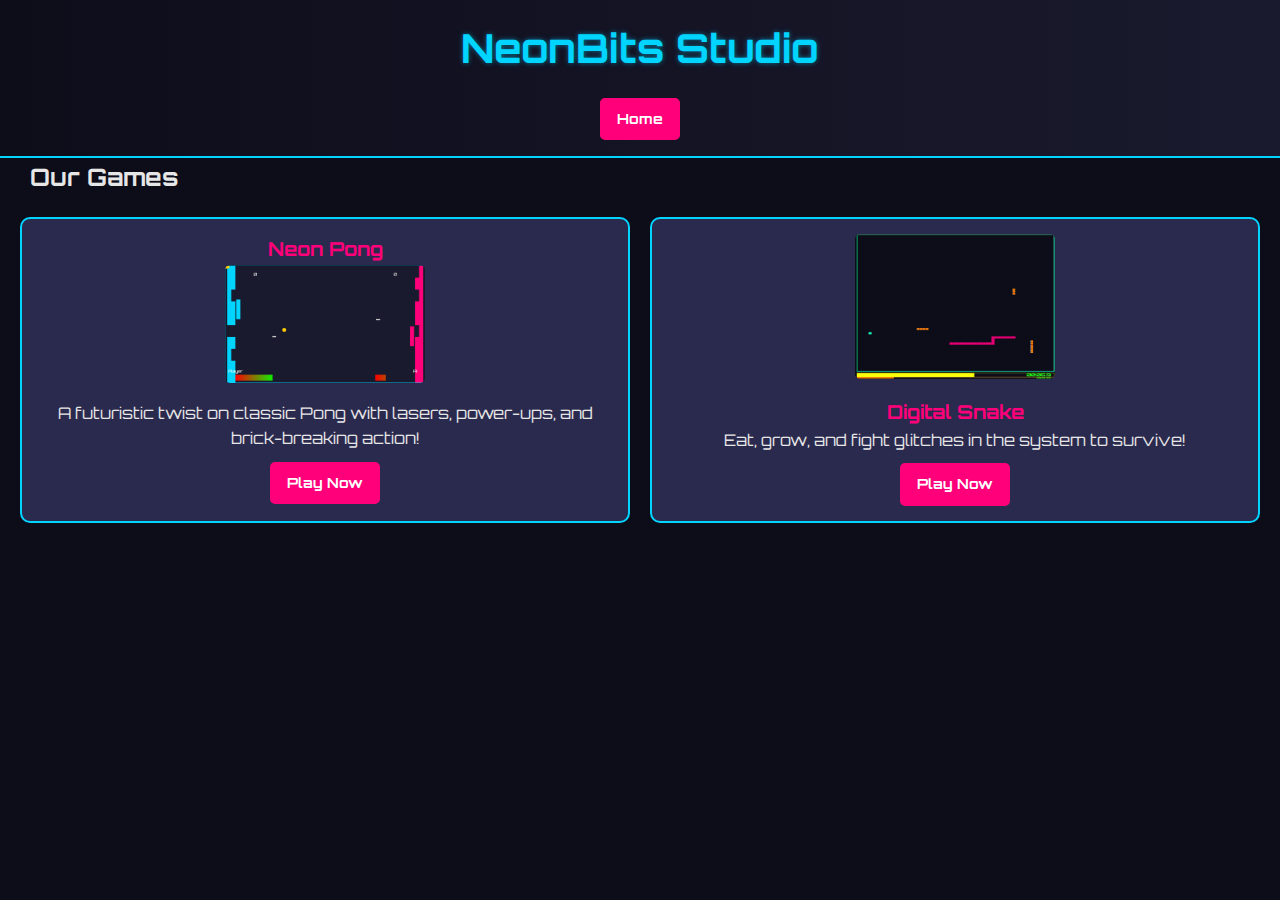
==== commit 53ffeaa6: "screenshot snake" ====
--- a/games.html
+++ b/games.html
@@ -17,7 +17,7 @@
     </header>
     <main>
         <section class="game-list">
-            <h2>Our Games</h2>
+            <h2 style="margin-left: 30px;">Our Games</h2>
             <div class="game-grid">
                 <div class="game-card">
                     <h3>Neon Pong</h3>
@@ -26,8 +26,9 @@
                     <a href="/pong.html" class="btn">Play Now</a>
                 </div>
                 <div class="game-card">
-                    <h3>Snake</h3>
-                    <p>Classic Snake with a neon makeover—eat, grow, and survive!</p>
+                    <img src="/images/SnakeScreenshot.jpg" alt="Snake Gameplay" class="game-screenshot">
+                    <h3>Digital Snake</h3>
+                    <p>Eat, grow, and fight glitches in the system to survive!</p>
                     <a href="/snake.html" class="btn">Play Now</a>
                 </div>
             </div>
--- a/styles.css
+++ b/styles.css
@@ -101,8 +101,10 @@
 }
 
 #pongCanvas {
-    border: 1px solid #00d4ff;
-    background: #1a1a2e;
+    display: block;
+    margin: 0 auto;
+    width: 700px; /* Match new canvas width */
+    height: 600px;
 }
 
 #game-instructions {
